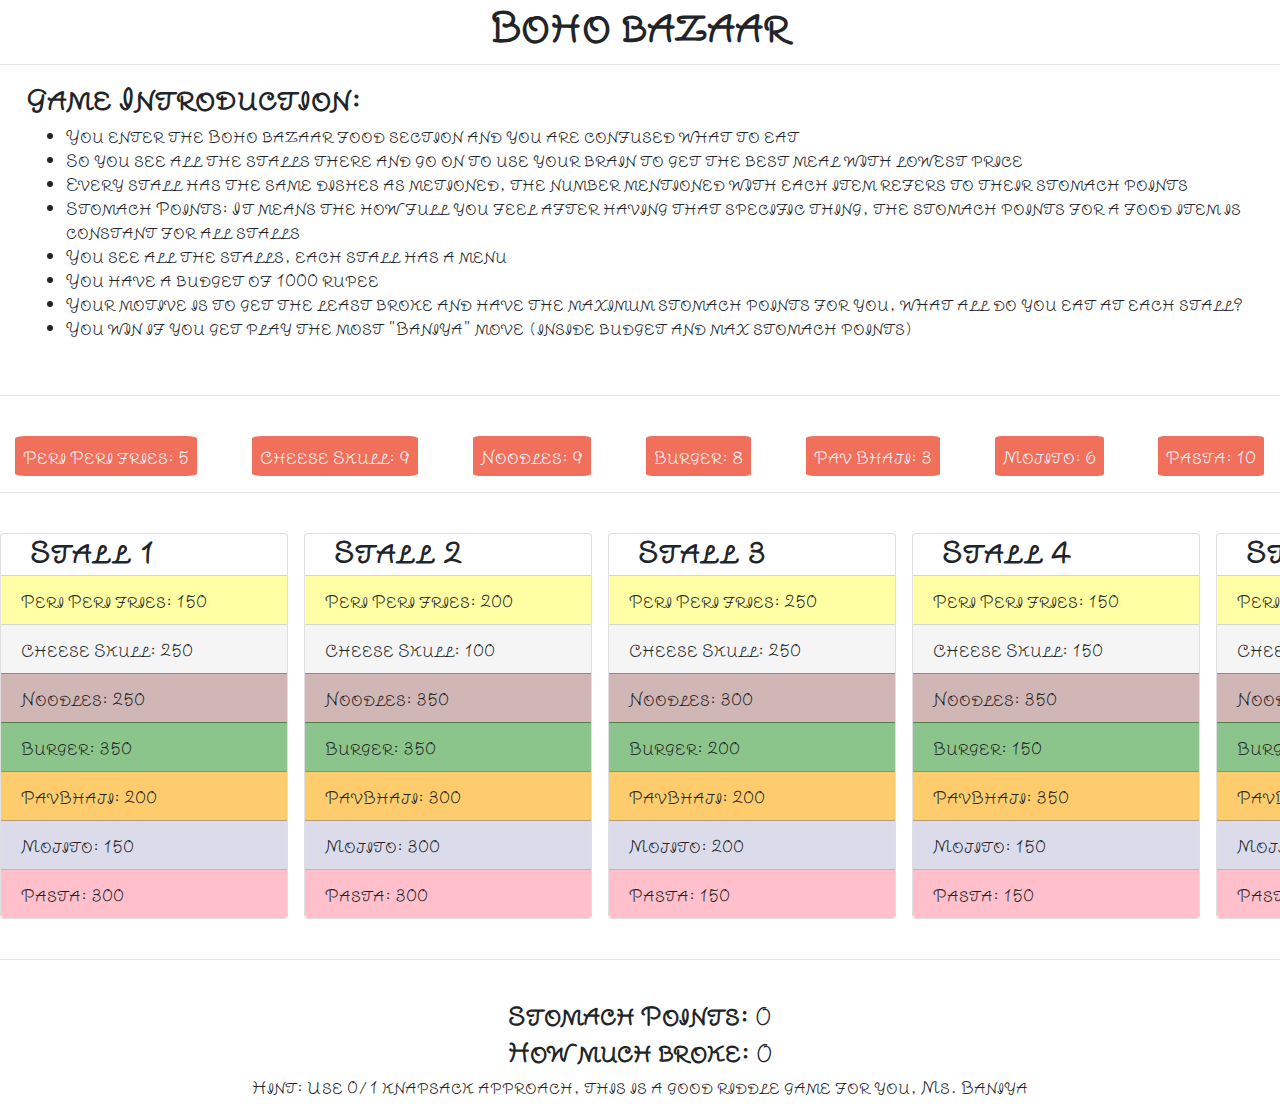
==== index.html @ 7af8db45 "First draft ready" ====
<!DOCTYPE html>
<html lang="en">
  <head>
    <meta charset="UTF-8" />
    <meta http-equiv="X-UA-Compatible" content="IE=edge" />
    <meta name="viewport" content="width=device-width, initial-scale=1.0" />
    <link
      rel="icon"
      href="/surpriseSneha/assets/favicon.ico"
      type="image/x-icon"
    />
    <title>Boho</title>
    <link
      rel="stylesheet"
      href="https://stackpath.bootstrapcdn.com/bootstrap/4.3.1/css/bootstrap.min.css"
    />
    <link rel="stylesheet" href="style.css" />
    <link rel="preconnect" href="https://fonts.googleapis.com" />
    <link rel="preconnect" href="https://fonts.gstatic.com" crossorigin />
    <link
      href="https://fonts.googleapis.com/css2?family=Yuji+Hentaigana+Akebono&display=swap"
      rel="stylesheet"
    />
  </head>
  <body>
    <h1 class="heading heads">Boho bazaar</h1>
    <hr />

    <div class="explaination">
        <h3 class="heads">Game Introduction:</h3>
        <ul>
          <li>
            You enter the Boho bazaar food section and you are confused what to
            eat
          </li>
          <li>
            So you see all the stalls there and go on to use your brain to get the
            best meal with lowest price
          </li>
          <li>
            Every stall has the same dishes as metioned, the number mentioned with
            each item refers to their stomach points
          </li>
          <li>
            Stomach Points: It means the how full you feel after having that
            specific thing, the stomach points for a food item is constant for all stalls
          </li>
          <li>You see all the stalls, each stall has a menu</li>
          <li>You have a budget of 1000 rupee</li>
          <li>
            Your motive is to get the least broke and have the maximum stomach points for you, what all do you eat at each stall?
          </li>
          <li>
            You win if you get play the most "Baniya" move (inside budget and max stomach points)
          </li>
        </ul>
      </div>

      <br />
      <hr />
      <br />

    <div class="stomachPoints">
      <div class="fbox">
        <div class="dish">Peri Peri fries: <span id="point1"></span></div>
        <div class="dish">Cheese Skull: <span id="point2"></span></div>
        <div class="dish">Noodles: <span id="point3"></span></div>
        <div class="dish">Burger: <span id="point4"></span></div>
        <div class="dish">Pav Bhaji: <span id="point5"></span></div>
        <div class="dish">Mojito: <span id="point6"></span></div>
        <div class="dish">Pasta: <span id="point7"></span></div>
      </div>
    </div>

    <hr />
    <br />

    <!-- make this a flex too -->
    <div id="bazaar">
      <div class="stalls" id="stall1">
        <div class="card" style="width: 18rem">
          <h3 class="stallHead heads">Stall 1</h3>
          <ul class="list-group list-group-flush">
            <li class="list-group-item fries">Peri Peri fries: <span class="item1"></span></li>
            <li class="list-group-item skull">Cheese Skull: <span class="item2"></span></li>
            <li class="list-group-item noodles">Noodles: <span class="item3"></span></li>
            <li class="list-group-item burger">Burger: <span class="item4"></span></li>
            <li class="list-group-item pav">PavBhaji: <span class="item5"></span></li>
            <li class="list-group-item mojito">Mojito: <span class="item6"></span></li>
            <li class="list-group-item pasta">Pasta: <span class="item7"></span></li>
          </ul>
        </div>
      </div>
      <div class="stalls" id="stall2">
        <div class="card" style="width: 18rem">
          <h3 class="stallHead heads">Stall 2</h3>
          <ul class="list-group list-group-flush">
            <li class="list-group-item fries">Peri Peri fries: <span class="item1"></span></li>
            <li class="list-group-item skull">Cheese Skull: <span class="item2"></span></li>
            <li class="list-group-item noodles">Noodles: <span class="item3"></span></li>
            <li class="list-group-item burger">Burger: <span class="item4"></span></li>
            <li class="list-group-item pav">PavBhaji: <span class="item5"></span></li>
            <li class="list-group-item mojito">Mojito: <span class="item6"></span></li>
            <li class="list-group-item pasta">Pasta: <span class="item7"></span></li>
          </ul>
        </div>
      </div>
      <div class="stalls" id="stall3">
        <div class="card" style="width: 18rem">
          <h3 class="stallHead heads">Stall 3</h3>
          <ul class="list-group list-group-flush">
            <li class="list-group-item fries">Peri Peri fries: <span class="item1"></span></li>
            <li class="list-group-item skull">Cheese Skull: <span class="item2"></span></li>
            <li class="list-group-item noodles">Noodles: <span class="item3"></span></li>
            <li class="list-group-item burger">Burger: <span class="item4"></span></li>
            <li class="list-group-item pav">PavBhaji: <span class="item5"></span></li>
            <li class="list-group-item mojito">Mojito: <span class="item6"></span></li>
            <li class="list-group-item pasta">Pasta: <span class="item7"></span></li>
          </ul>
        </div>
      </div>
      <div class="stalls" id="stall4">
        <div class="card" style="width: 18rem">
          <h3 class="stallHead heads">Stall 4</h3>
          <ul class="list-group list-group-flush">
            <li class="list-group-item fries">Peri Peri fries: <span class="item1"></span></li>
            <li class="list-group-item skull">Cheese Skull: <span class="item2"></span></li>
            <li class="list-group-item noodles">Noodles: <span class="item3"></span></li>
            <li class="list-group-item burger">Burger: <span class="item4"></span></li>
            <li class="list-group-item pav">PavBhaji: <span class="item5"></span></li>
            <li class="list-group-item mojito">Mojito: <span class="item6"></span></li>
            <li class="list-group-item pasta">Pasta: <span class="item7"></span></li>
          </ul>
        </div>
      </div>
      <div class="stalls" id="stall5">
        <div class="card" style="width: 18rem">
          <h3 class="stallHead heads">Stall 5</h3>
          <ul class="list-group list-group-flush">
            <li class="list-group-item fries">Peri Peri fries: <span class="item1"></span></li>
            <li class="list-group-item skull">Cheese Skull: <span class="item2"></span></li>
            <li class="list-group-item noodles">Noodles: <span class="item3"></span></li>
            <li class="list-group-item burger">Burger: <span class="item4"></span></li>
            <li class="list-group-item pav">PavBhaji: <span class="item5"></span></li>
            <li class="list-group-item mojito">Mojito: <span class="item6"></span></li>
            <li class="list-group-item pasta">Pasta: <span class="item7"></span></li>
          </ul>
        </div>
      </div>
    </div>
    <br />
    <hr />
    <br />
    <div id="scoreCard">
      <h4 class="heads">Stomach Points: <span id="stomachPoints"></span></h4>
      <h4 class="heads">How much broke: <span id="costing"></span></h4>
    </div>
    <p style="text-align: center;">Hint: Use 0/1 knapsack approach, this is a good riddle game for you, Ms. Baniya</p>
    <script
      src="https://cdn.jsdelivr.net/npm/@popperjs/core@2.9.1/dist/umd/popper.min.js"
      integrity="sha384-SR1sx49pcuLnqZUnnPwx6FCym0wLsk5JZuNx2bPPENzswTNFaQU1RDvt3wT4gWFG"
      crossorigin="anonymous"
    ></script>
    <script
      src="https://cdn.jsdelivr.net/npm/bootstrap@5.0.0-beta3/dist/js/bootstrap.min.js"
      integrity="sha384-j0CNLUeiqtyaRmlzUHCPZ+Gy5fQu0dQ6eZ/xAww941Ai1SxSY+0EQqNXNE6DZiVc"
      crossorigin="anonymous"
    ></script>
    <script src="script.js"></script>
  </body>
</html>
---- style.css ----
*{
    font-family: 'Yuji Hentaigana Akebono', cursive;
    font-weight: 200;
}

.heads{
    font-family: 'Yuji Hentaigana Akebono', cursive;
    font-weight: 800;
}

.heading{
    text-align: center;
}

.fbox{
    position:sticky;
    display: flex;
    gap: 1.5rem;
    justify-content: space-around;
}

.dish{
    color: aliceblue;
    border-radius: 6%;
    padding: 0.5rem;
    background-color: rgba(235, 44, 15, 0.679);
}

.explaination{
    padding-left: 2%;
}

#bazaar{
    display: flex;
    gap: 1rem;
}

.stallHead{
    padding-left: 10%;
}

.fries{
    background-color: rgba(255, 255, 0, 0.356);
}
.skull{
    background-color: whitesmoke;
}

.noodles{
    background-color: rgba(103, 12, 12, 0.3);
}

.burger{
    background-color: rgba(0, 128, 0, 0.456);
}

.pav{
    background-color: rgba(255, 166, 0, 0.574);
}

.mojito{
    background-color: rgba(181, 181, 212, 0.481);
}

.pasta{
    background-color: pink;
}

#scoreCard{
    display: flex;
    flex-direction: column;
  justify-content: center; /* Centers content horizontally */
  align-items: center; /* Centers content vertically */
}
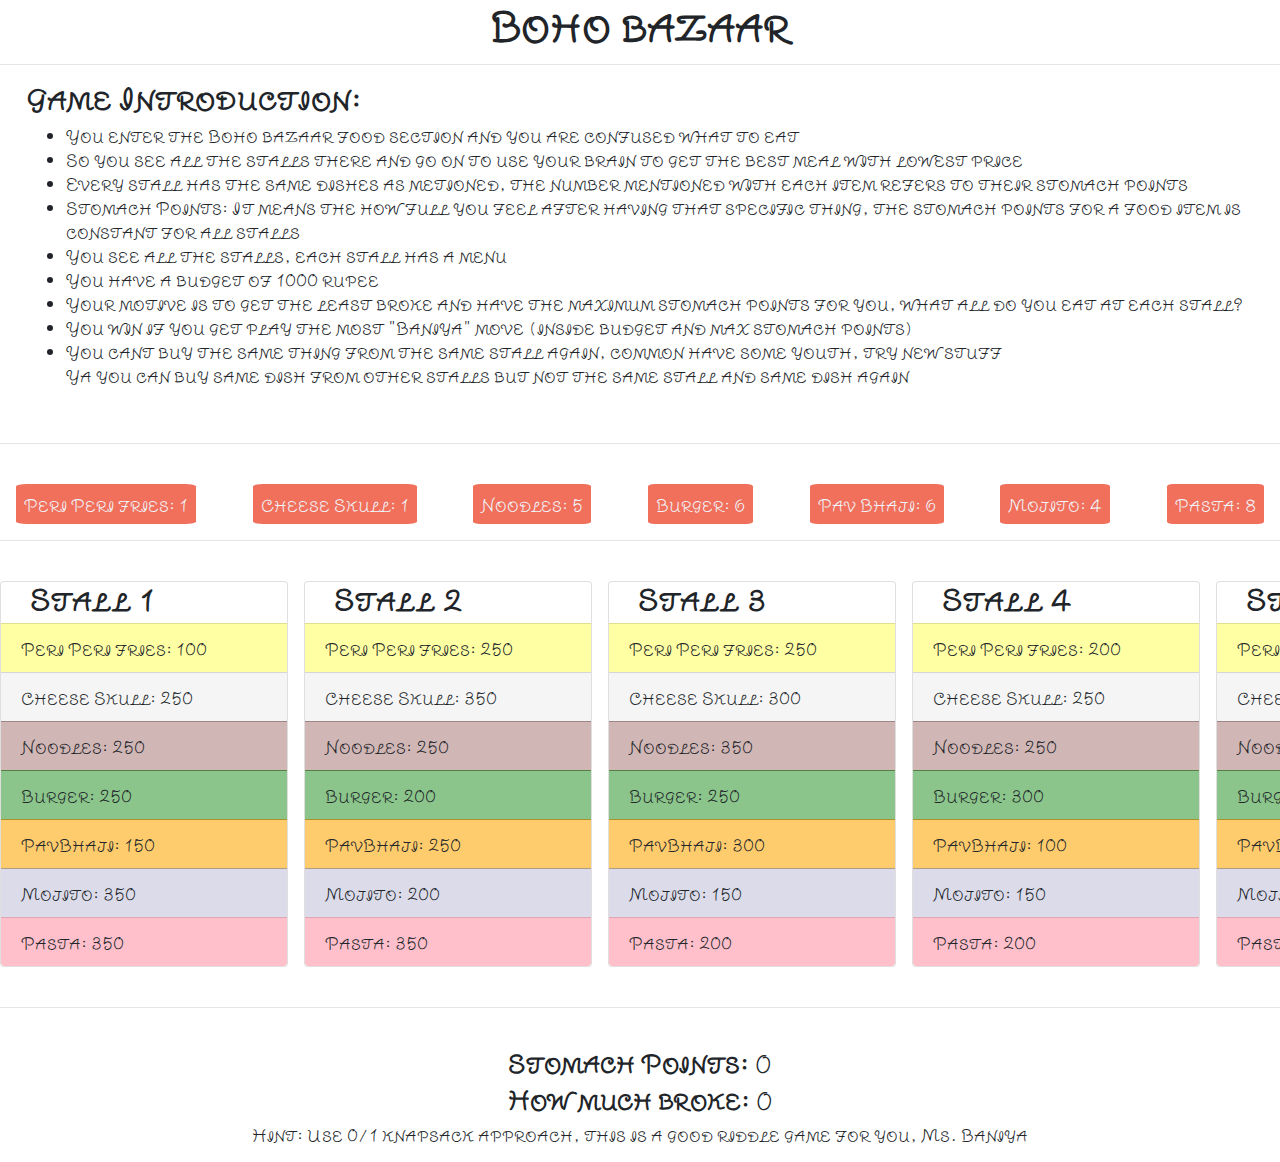
==== commit d1ee2a36: "minor changes" ====
--- a/index.html
+++ b/index.html
@@ -52,6 +52,11 @@
           </li>
           <li>
             You win if you get play the most "Baniya" move (inside budget and max stomach points)
+          </li>
+          <li>
+            You cant buy the same thing from the same stall again, common have some youth, try new stuff
+            <br>
+            Ya you can buy same dish from other stalls but not the same stall and same dish again
           </li>
         </ul>
       </div>
